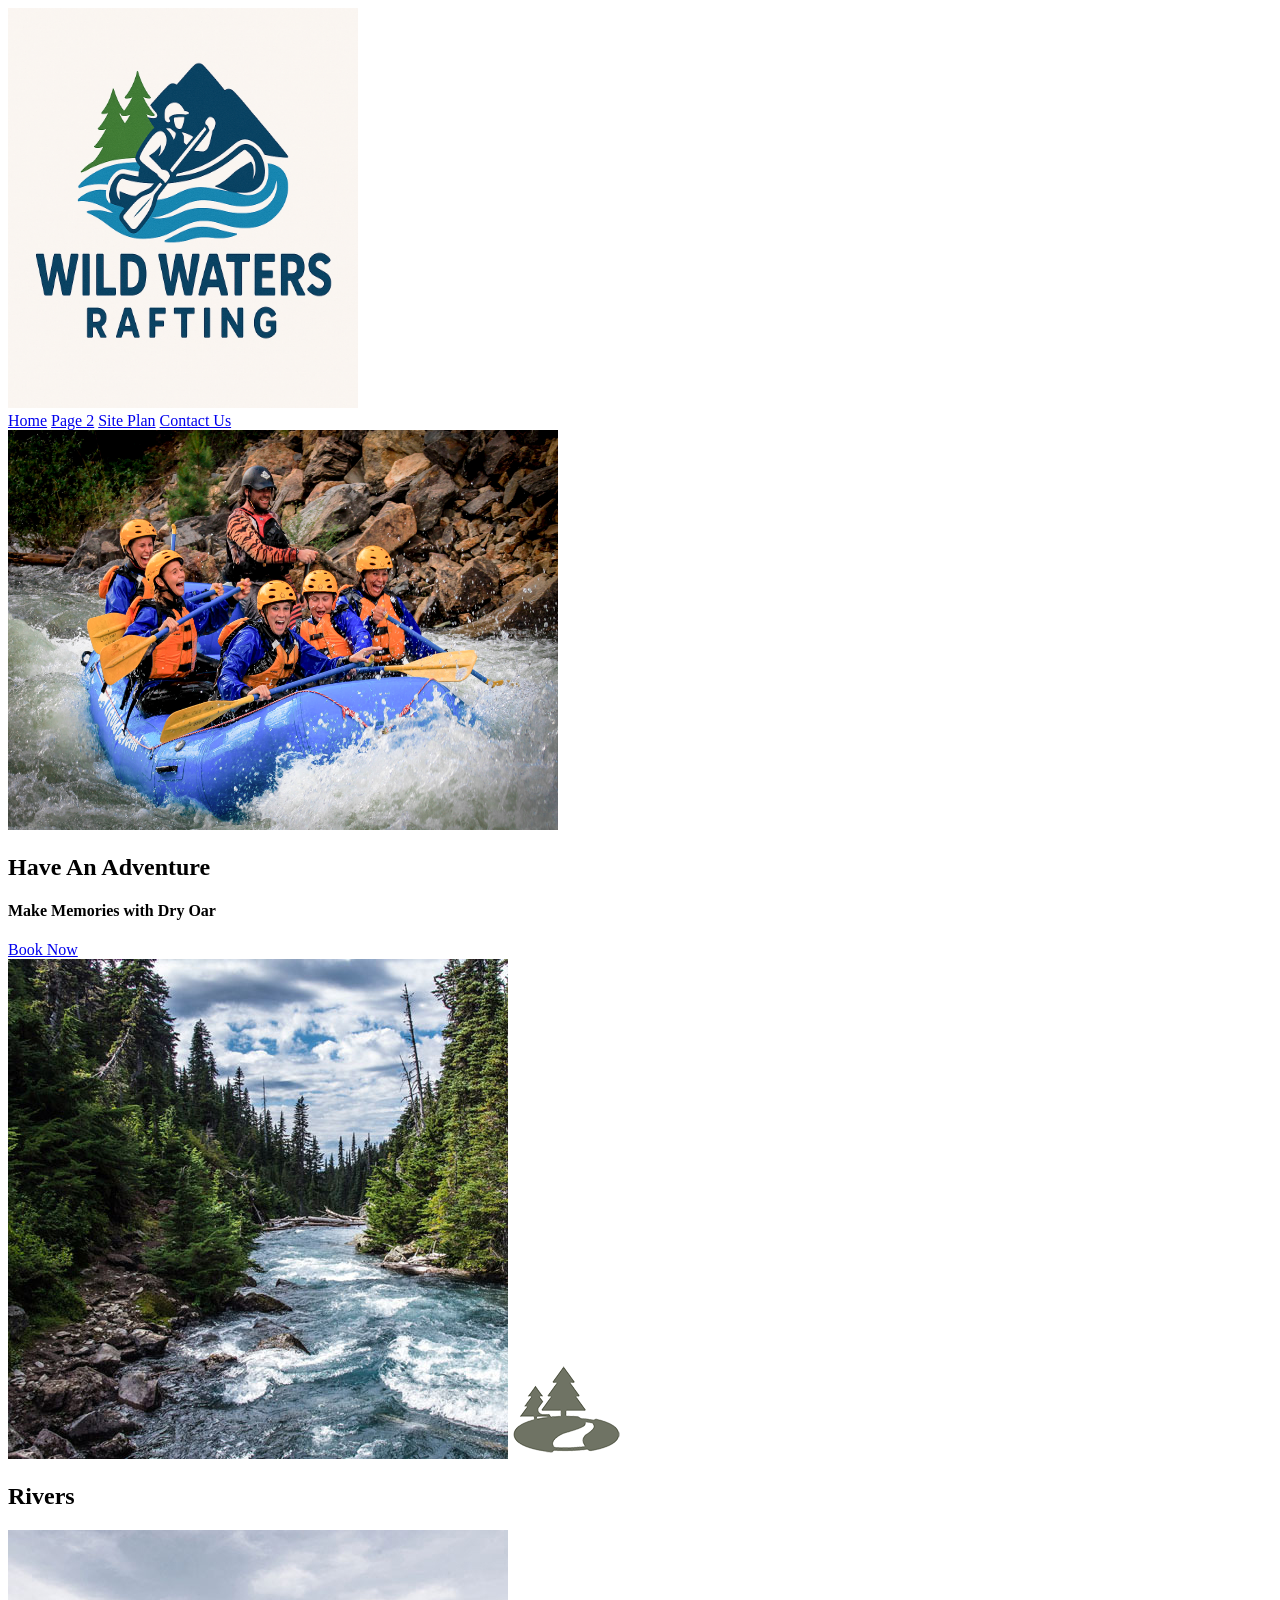
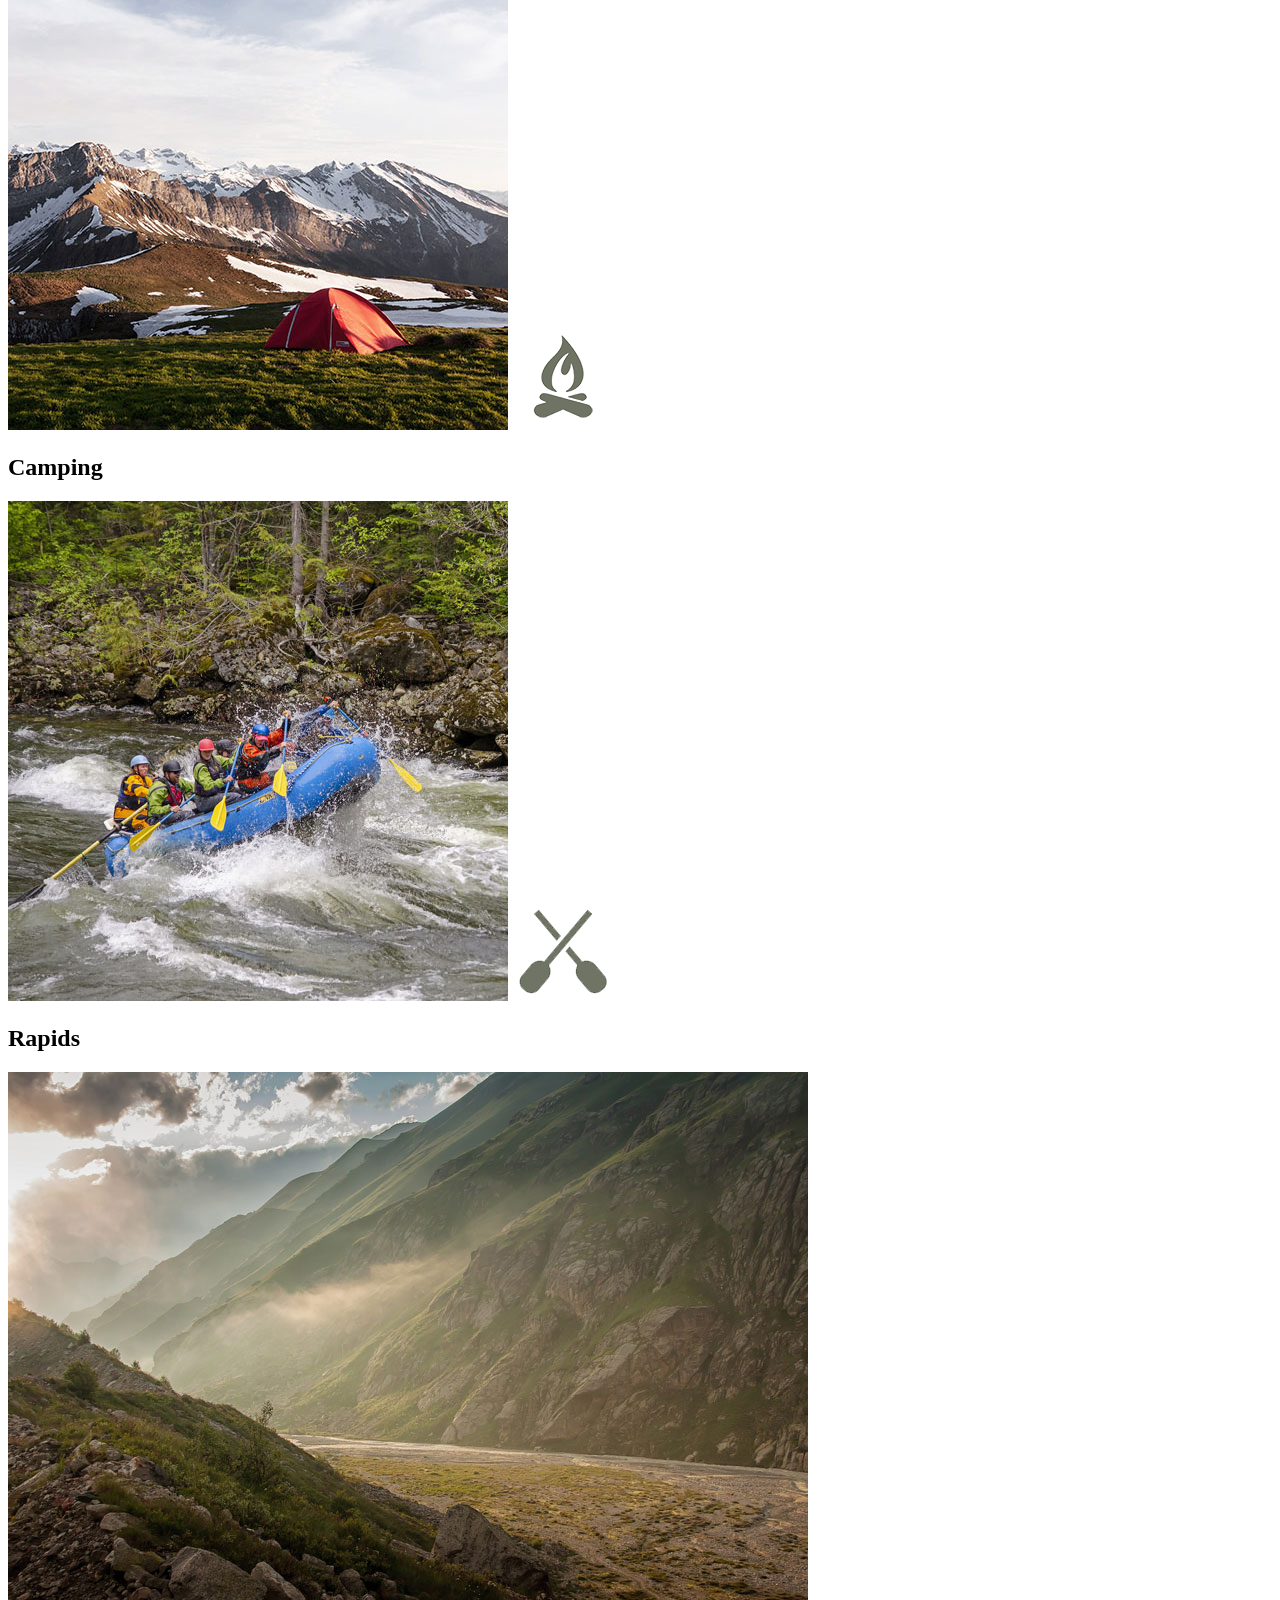
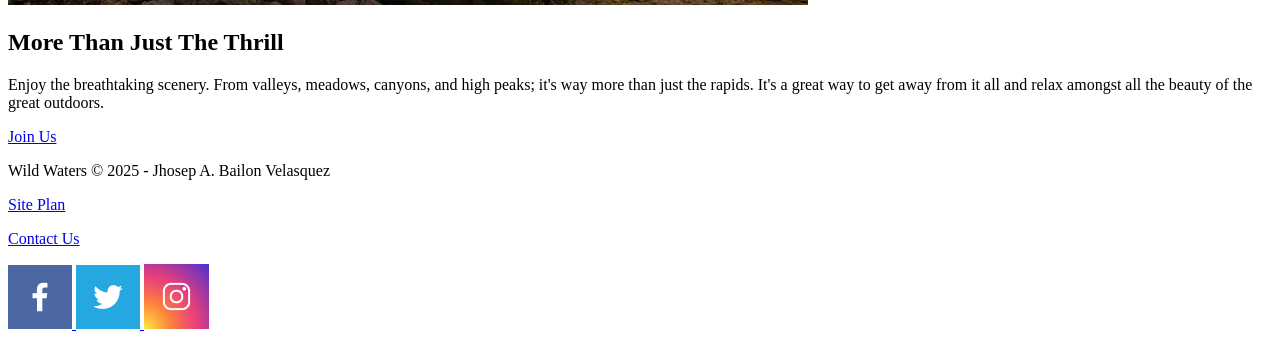
==== wwr/index.html @ ac1c328e "MultiplyFunction" ====
<!DOCTYPE html>
<html lang="en">
<head>
    <meta charset="UTF-8">
    <meta name="viewport" content="width=device-width, initial-scale=1.0">
    <title>Whitewater Rafting Vacations | Dry Oar Boating | Home</title>
</head>
<body>
<header>
    <a id="logo_link" href="index.html">
        <img class="logo" src="images/Wild Waters.png" style="width:350px;height:400px;" alt="Wild Waters logo">
    </a>

    <nav>
        <a href="index.html">Home</a>
        <a href="#">Page 2</a>
        <a href="site-plan-rafting.html">Site Plan</a>
        <a href="contactus.html">Contact Us</a>
    </nav>
</header>
    <div id="hero">
    <div id="hero-msg">
    <img id="hero-img" src="images/hero.jpg" style="width:550px;height:400px;" alt="People enjoying white water rafting">
    
    </div>
    <section id="hero-msg">
        <h1 class="home-title">Have An Adventure</h1>
        <h4>Make Memories with Dry Oar </h4>
        <div class='button-box'>
            <a class='book' href="contactus.html">Book Now</a>
        </div>
    </section>
    </div>
    <main class="home-grid">
        <section class="rivers-card">
            <img class="card-img" src="images/rivers.jpg" alt="river in forest">
            <img class="icon" src="images/river_icon.png" alt="river icon">
            <h2>Rivers</h2>
        </section>
        <section class="camping-card">
            <img class="card-img" src="images/camping.jpg" alt="tent in mountains">
            <img class="icon" src="images/fire_icon.png" alt="fire icon">
            <h2>Camping</h2>
        </section>
        <section class="rapids-card">
            <img class="card-img" src="images/rapids.jpg" alt="rafting boat">
            <img class="icon" src="images/oars.png" alt="oars icon">
            <h2>Rapids</h2>
        </section>
        <img class="mountains" src="images/mountains.jpg" alt="Misty mountains">
        <section class="msg">
            <h2>More Than Just The Thrill</h2>
            <p>Enjoy the breathtaking scenery. From valleys, meadows, canyons, and high peaks; it's way more than just the rapids. It's a great way to get away from it all and relax amongst all the beauty of the great outdoors. </p>
            <a class='join' href="rivers.html">Join Us</a>
        </section>
    </main>
    <footer>
        <p>Wild Waters &copy; 2025 - Jhosep A. Bailon Velasquez</p>
        <p><a href="site-plan-rafting.html">Site Plan</a></p>
        <p><a href="contactus.html">Contact Us</a></p>
        <div class="social">
            <a href="https://facebook.com">
                <img src="images/facebook.png" alt="fb icon">
            </a>
            <a href="https://twitter.com">
                <img src="images/twitter.png" alt="twitter icon">
            </a>
            <a href="https://instagram.com">
                <img src="images/instagram.png" style="width:65px;height:65px;" alt="instagram icon">
            </a>
        </div>
    </footer>        

</body>
</html>
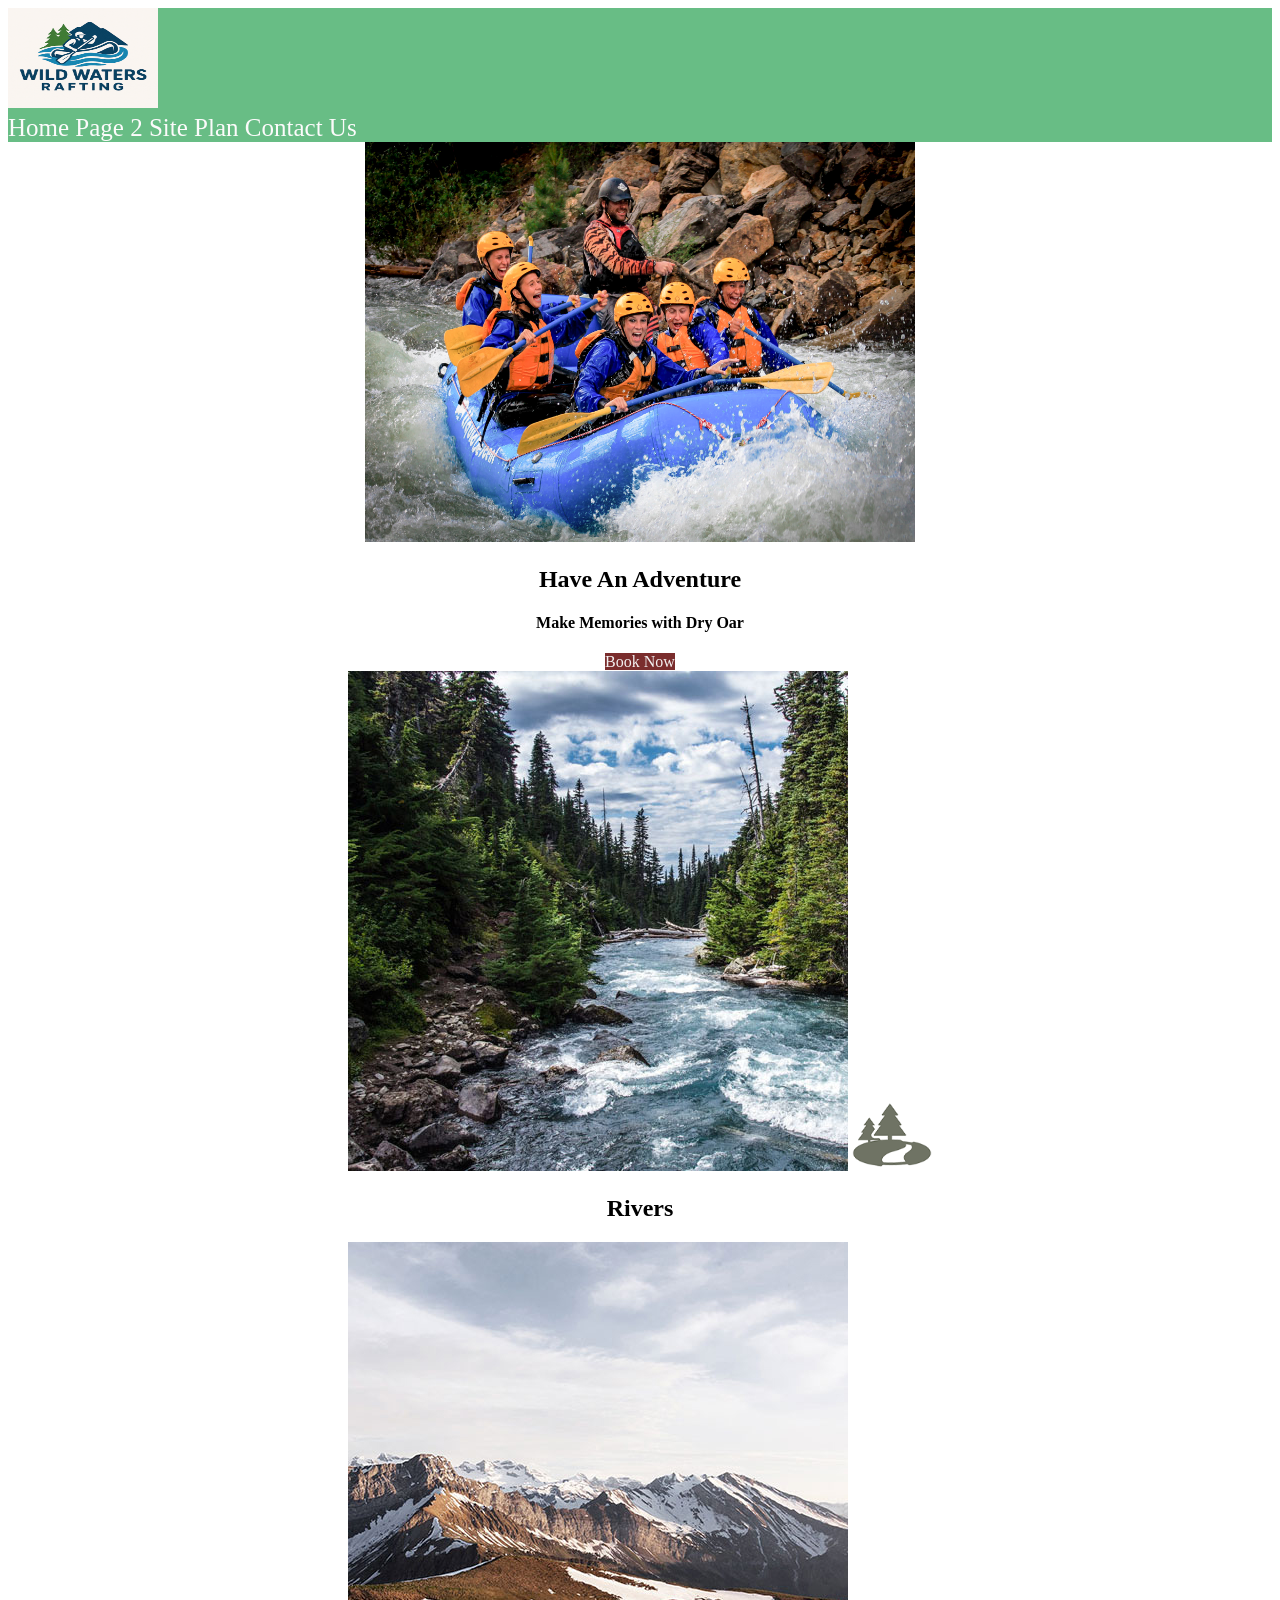
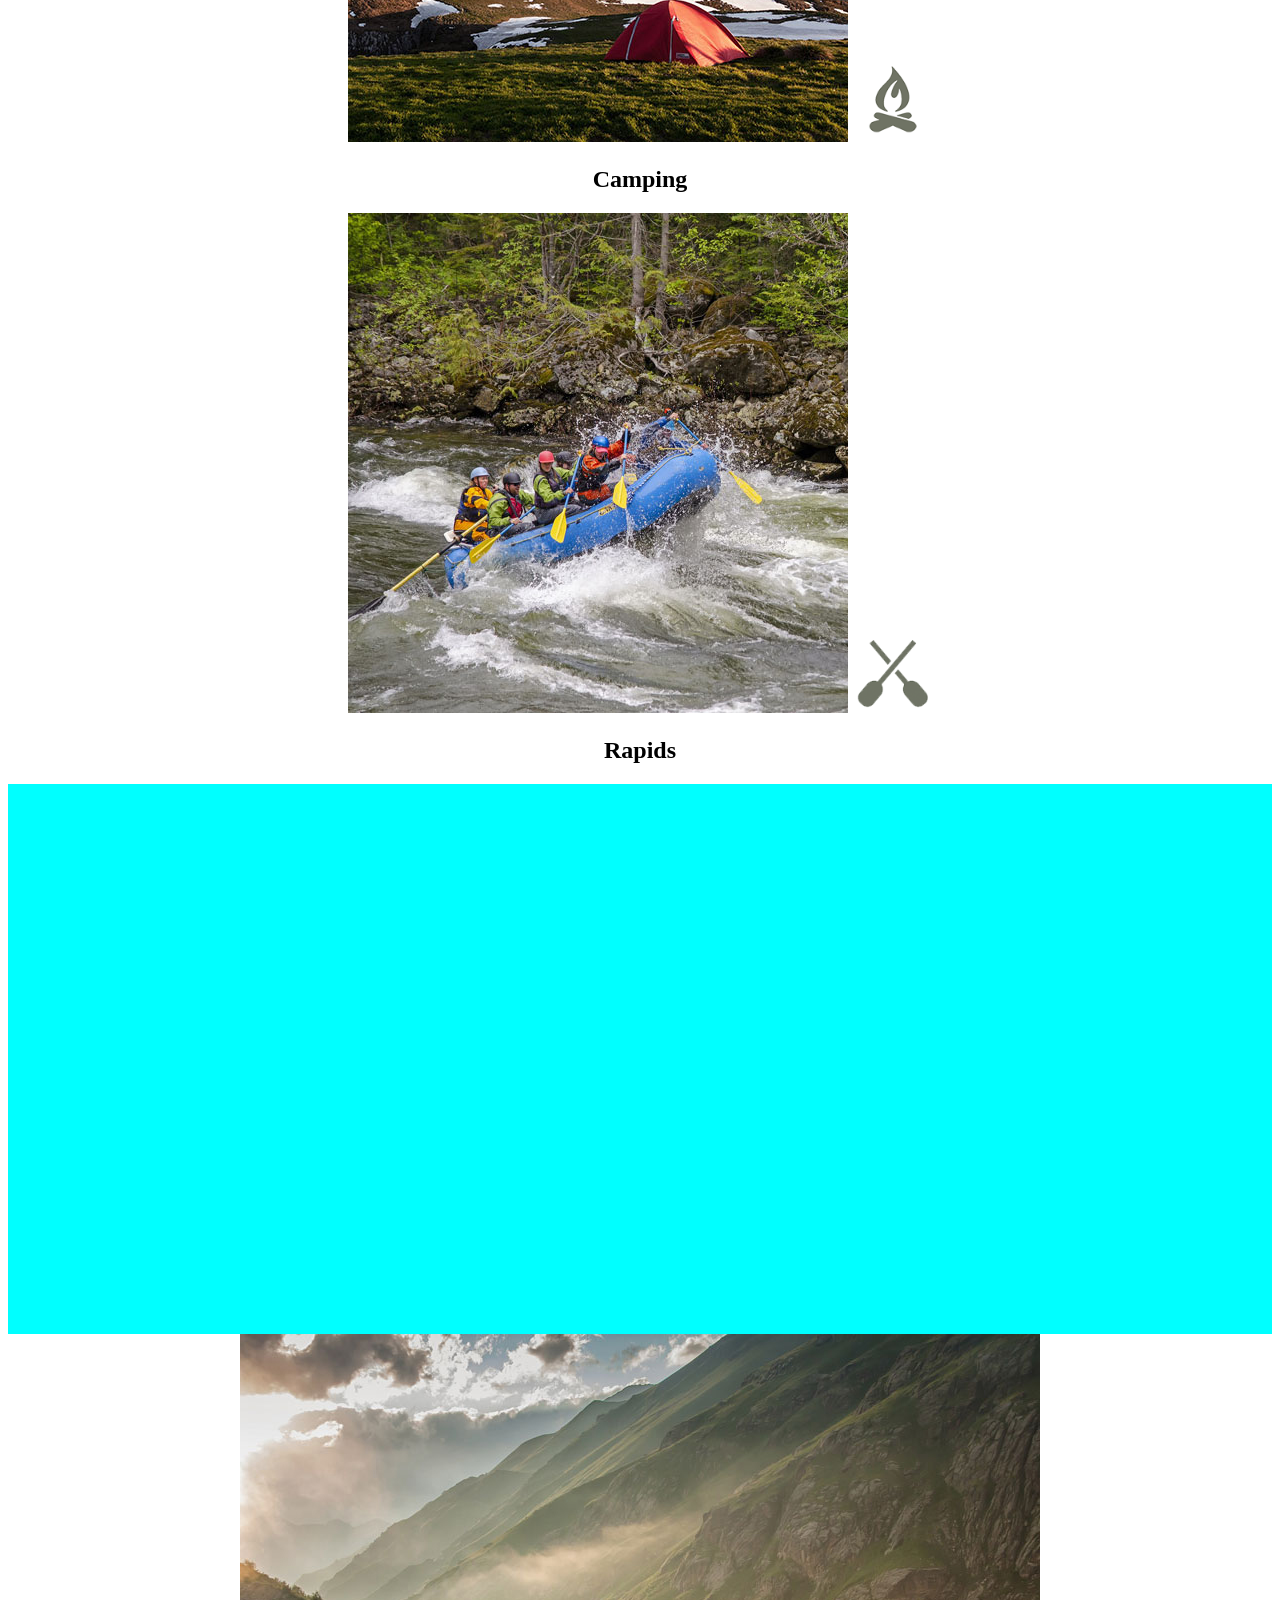
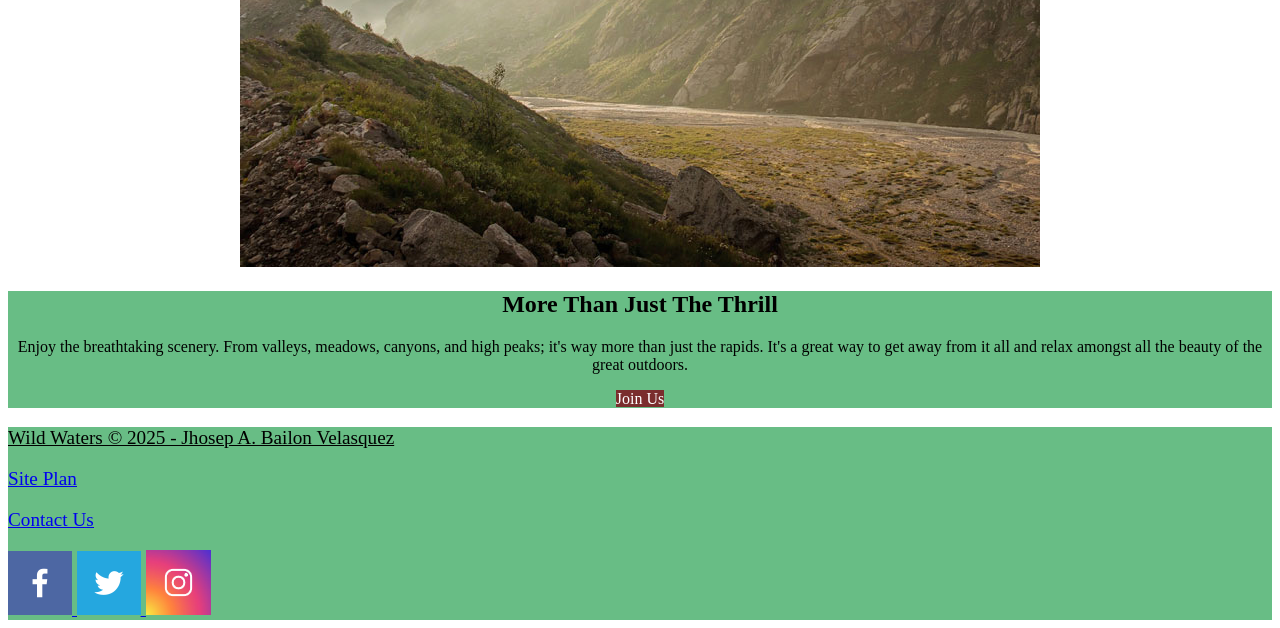
==== commit b1008e57: "Multiply Function" ====
--- a/wwr/index.html
+++ b/wwr/index.html
@@ -4,24 +4,25 @@
     <meta charset="UTF-8">
     <meta name="viewport" content="width=device-width, initial-scale=1.0">
     <title>Whitewater Rafting Vacations | Dry Oar Boating | Home</title>
+    <link rel="stylesheet" href="styles/styles.css">
 </head>
 <body>
-<header>
-    <a id="logo_link" href="index.html">
-        <img class="logo" src="images/Wild Waters.png" style="width:350px;height:400px;" alt="Wild Waters logo">
-    </a>
-
-    <nav>
-        <a href="index.html">Home</a>
-        <a href="#">Page 2</a>
-        <a href="site-plan-rafting.html">Site Plan</a>
-        <a href="contactus.html">Contact Us</a>
-    </nav>
-</header>
+    <div id="content">
+        <header>
+            <a id="logo_link" href="index.html">
+                <img class="logo" src="images/Wild_Waters.png" style="width:150px;height:100px;" alt="Wild Waters logo">
+            </a>
+        
+            <nav>
+                <a href="index.html">Home</a>
+                <a href="#">Page 2</a>
+                <a href="site-plan-rafting.html">Site Plan</a>
+                <a href="contactus.html">Contact Us</a>
+        </header>
+    </div>
     <div id="hero">
-    <div id="hero-msg">
-    <img id="hero-img" src="images/hero.jpg" style="width:550px;height:400px;" alt="People enjoying white water rafting">
-    
+    <div id="hero-box">
+        <img id="hero-img" src="images/hero.jpg" style="width:550px;height:400px;" alt="People enjoying white water rafting">
     </div>
     <section id="hero-msg">
         <h1 class="home-title">Have An Adventure</h1>
@@ -47,6 +48,7 @@
             <img class="icon" src="images/oars.png" alt="oars icon">
             <h2>Rapids</h2>
         </section>
+        <div id="background"></div>
         <img class="mountains" src="images/mountains.jpg" alt="Misty mountains">
         <section class="msg">
             <h2>More Than Just The Thrill</h2>
@@ -59,13 +61,13 @@
         <p><a href="site-plan-rafting.html">Site Plan</a></p>
         <p><a href="contactus.html">Contact Us</a></p>
         <div class="social">
-            <a href="https://facebook.com">
+            <a href="https://facebook.com" target="_blank">
                 <img src="images/facebook.png" alt="fb icon">
             </a>
-            <a href="https://twitter.com">
+            <a href="https://twitter.com" target="_blank">
                 <img src="images/twitter.png" alt="twitter icon">
             </a>
-            <a href="https://instagram.com">
+            <a href="https://instagram.com" target="_blank">
                 <img src="images/instagram.png" style="width:65px;height:65px;" alt="instagram icon">
             </a>
         </div>
--- a/wwr/styles/styles.css
+++ b/wwr/styles/styles.css
@@ -0,0 +1,57 @@
+#content {
+    text-align: left;
+    color: black;
+    max-width: 1600px;
+    margin: 0 auto;
+    font-size: 25px;
+}
+#hero {
+    text-align: center;
+}
+#hero-msg h1 {
+    text-align: center;
+}
+.button-box {
+    text-align: center;
+}
+.msg {
+    background-color:rgb(104, 189, 133);
+}
+#background {
+    height: 550px;
+    background-color: aqua;
+}
+body {
+    background-color: white;
+    text-align: center;
+}
+header {
+    background-color:rgb(104, 189, 133);
+}
+
+.icon {
+    width: 80px;
+}
+nav a {
+    text-align: center;
+    color: #fcfbfb;
+    text-decoration: none;
+}
+.book {
+    text-align: center;
+    color: #f3f1f1;
+    background-color: rgb(122, 45, 45);
+    text-decoration: none;
+}
+.join {
+    text-align: center;
+    color: white;
+    text-decoration: none;
+    background-color: rgb(122, 45, 45);
+}
+footer {
+    text-align: left;
+    font-size: 1.2em;
+    text-decoration: underline;
+    background-color:rgb(104, 189, 133);
+}
